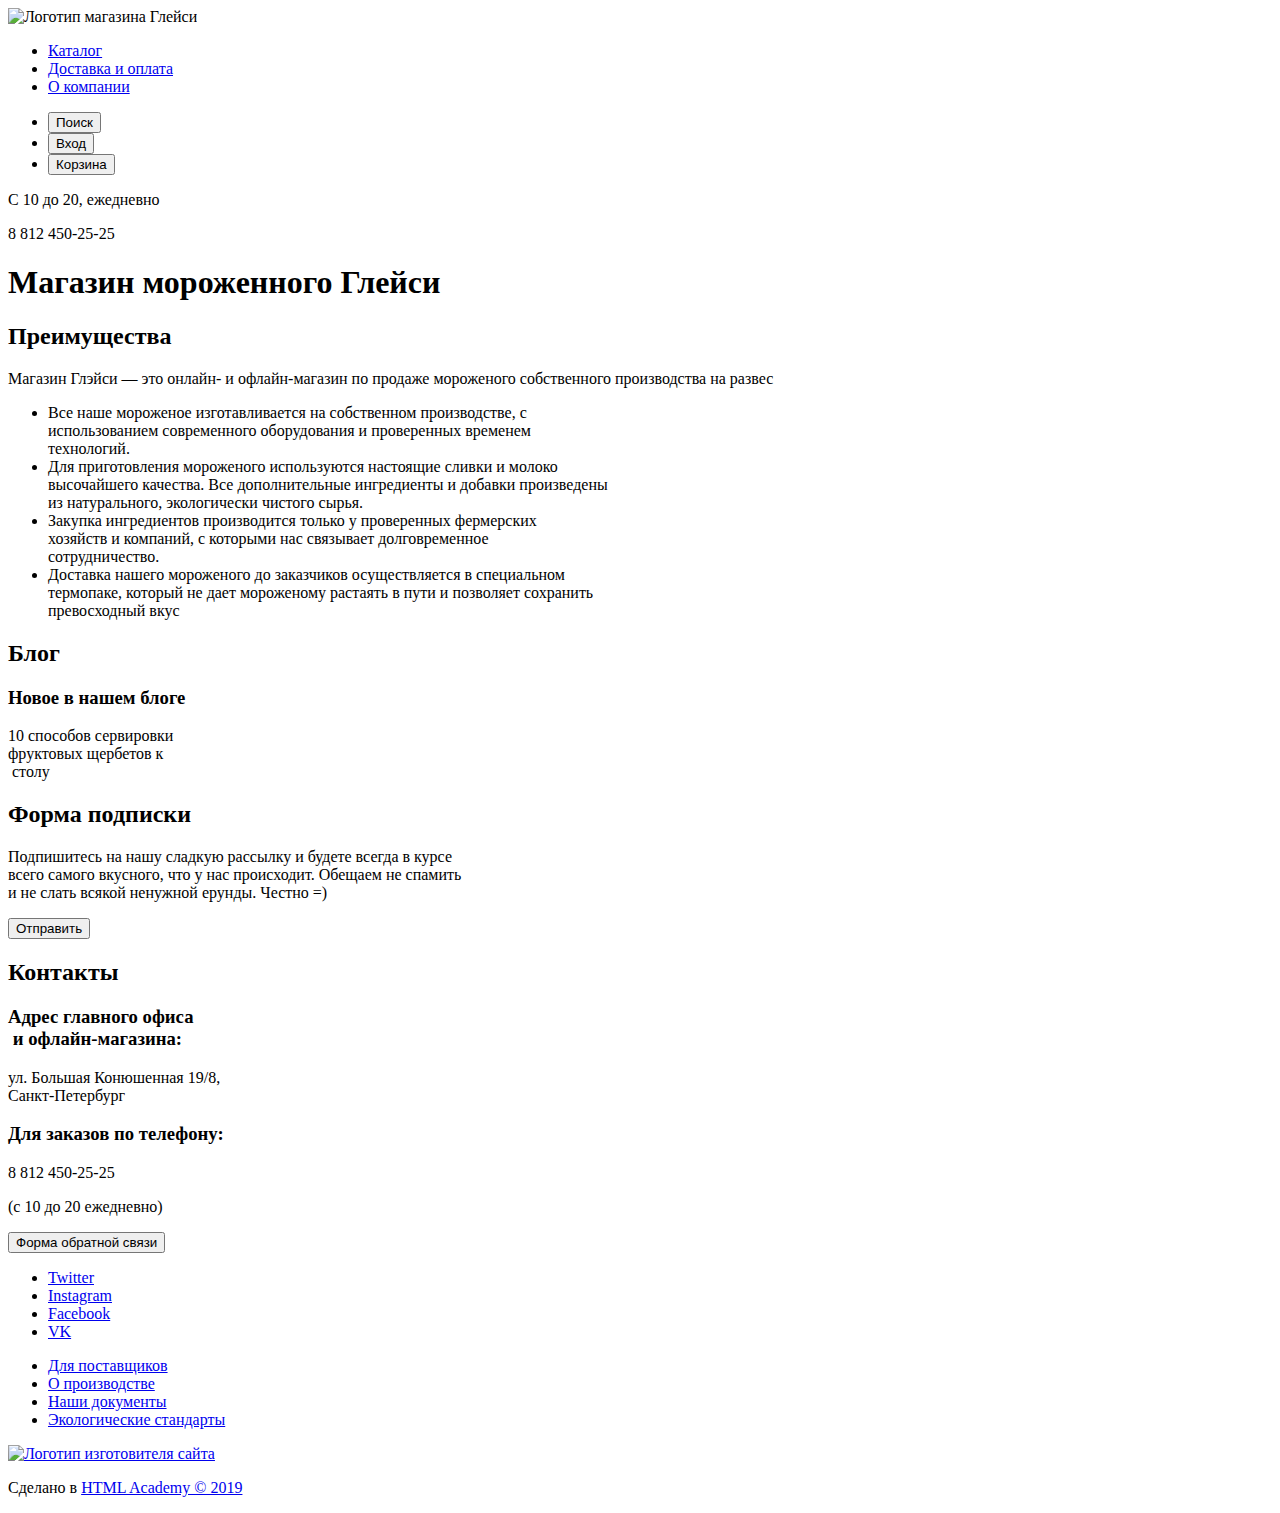
==== html/index.html @ edf898ee "index and catalog pages markup" ====
<!DOCTYPE html>
<html lang="ru">
  <head>
    <meta charset="utf-8">
    <title>HTML Academy: Глейси</title>
  </head>
  <body>
    <header>
      <img src="img/index-logo.svg" width="154" height="64" alt="Логотип магазина Глейси">
      <nav>
        <ul>
          <li><a href="catalog.html">Каталог</a></li>
          <li><a href="#">Доставка и оплата</a></li>
          <li><a href="#">О компании</a></li>
        </ul>
        <ul>
          <li><button type="button">Поиск</button></li>
          <li><button type="button">Вход</button></li>
          <li><button type="button">Корзина</button></li>
        </ul>
      </nav>
      <div>
        <p>С 10 до 20, ежедневно</p>
        <p>8 812 450-25-25</p>
      </div>
      
      <!-- Подменю
        <ul>
        <li><a href="#">Новинки</a></li>
        <li><a href="catalog.html">Сливочное</a></li>
        <li><a href="#">Щербеты</a></li>
        <li><a href="#">Фруктовый лед</a></li>
        <li><a href="#">Мелорин</a></li>
      </ul>
      -->
      <!-- Форма входа
        <button type="submit">Войти</button>
        <a href="#">Забыли пароль?</a>
        <a href="#">Новая регистрация</a>
      -->

    </header>
    <main>
      <h1>Магазин мороженного Глейси</h1>
      <section>
        <h2>Преимущества</h2>
        <p>Магазин Глэйси — это онлайн- и офлайн-магазин по продаже мороженого собственного производства на развес</p>
        <ul>
          <li>Все наше мороженое изготавливается на собственном производстве, с<br>использованием современного оборудования и проверенных временем<br>технологий.</li>
          <li>Для приготовления мороженого используются настоящие сливки и молоко<br>высочайшего качества. Все дополнительные ингредиенты и добавки произведены<br>из натурального, экологически чистого сырья.</li>
          <li>Закупка ингредиентов  производится только у проверенных фермерских<br>хозяйств и компаний, с которыми нас связывает долговременное<br>сотрудничество.</li>
          <li>Доставка нашего мороженого до заказчиков осуществляется в специальном<br>термопаке, который не дает мороженому растаять в пути и позволяет сохранить<br>превосходный вкус</li>
        </ul>
      </section>
      <article>
        <h2>Блог</h2>
        <h3>Новое в нашем блоге</h3>
        <p>10 способов сервировки <br>фруктовых щербетов к<br> столу</p>
      </article>
      <section>
        <h2>Форма подписки</h2>
        <p>Подпишитесь на нашу сладкую рассылку и будете всегда в курсе<br>всего самого вкусного, что у нас происходит. Обещаем не спамить<br>и не слать всякой ненужной ерунды. Честно =)</p>
        <button type="submit">Отправить</button>
        <!-- Здесь будет форма -->
      </section>
      <section>
        <h2>Контакты</h2>
        <h3>Адрес главного офиса<br> и офлайн-магазина:</h3>
        <p>ул. Большая Конюшенная 19/8,<br>Санкт-Петербург</p>
        <h3>Для заказов по телефону:</h3>
        <p>8 812 450-25-25</p>
        <p>(с 10 до 20 ежедневно)</p>
        <button type="button">Форма обратной связи</button>
      </section>
    </main>
    <footer>
      <ul>
        <li><a href="#">Twitter</a></li>
        <li><a href="#">Instagram</a></li>
        <li><a href="#">Facebook</a></li>
        <li><a href="#">VK</a></li>
      </ul>
      <ul>
        <li><a href="#">Для поставщиков</a></li>
        <li><a href="#">О производстве</a></li>
        <li><a href="#">Наши документы</a></li>
        <li><a href="#">Экологические стандарты</a></li>
      </ul>
      <div>
        <a href="https://htmlacademy.ru/intensive/htmlcss"><img src="img/acadmey-logo.svg" width="109" height="38" alt="Логотип изготовителя сайта"></a>
        <p>Сделано в <a href="https://htmlacademy.ru/intensive/htmlcss">HTML Academy © 2019</a></p>
      </div>
    </footer>
  </body>
</html>
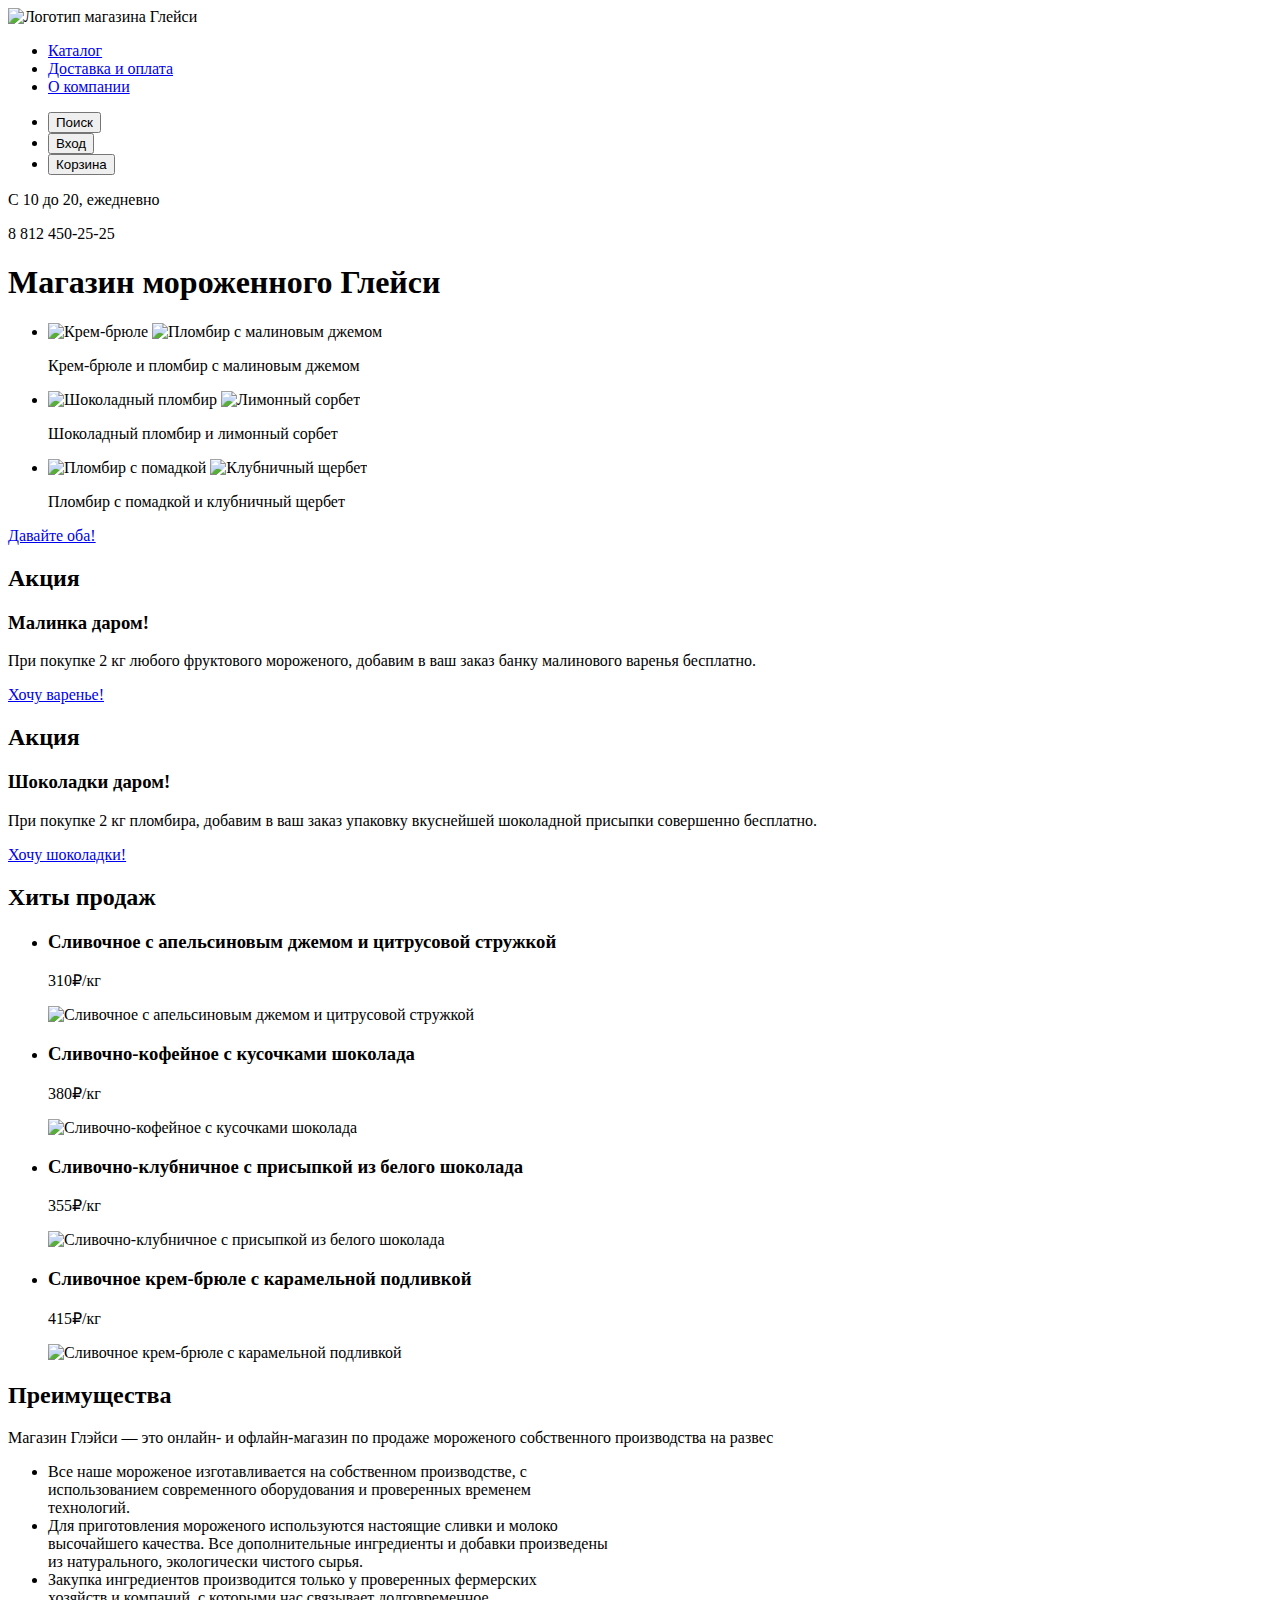
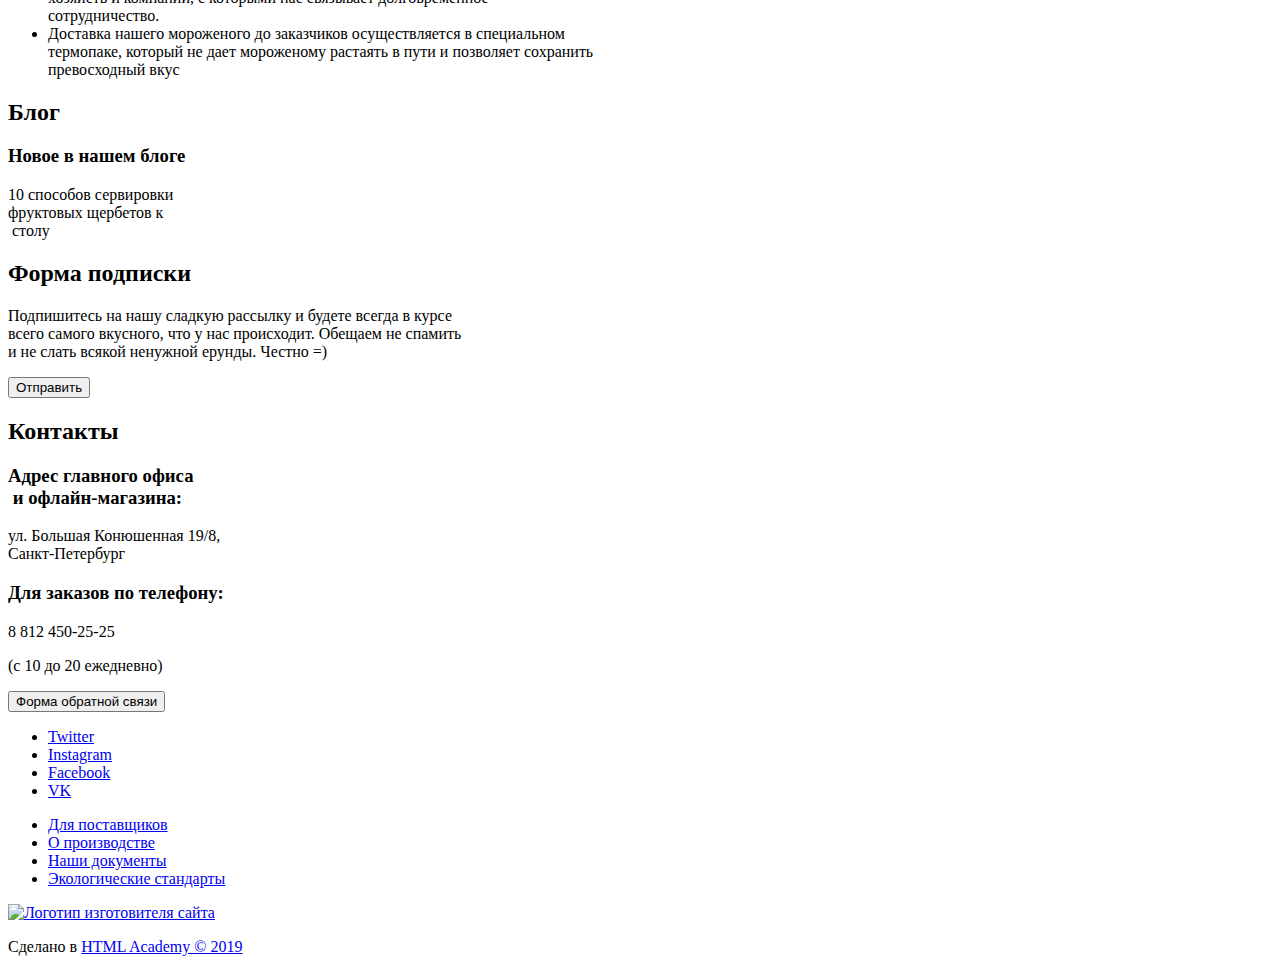
==== commit 39d4689f: "index and catalog pages markup" ====
--- a/html/index.html
+++ b/html/index.html
@@ -42,6 +42,68 @@
     </header>
     <main>
       <h1>Магазин мороженного Глейси</h1>
+      <div>
+        <ul>
+          <li>
+            <img src="img/ice-cream1.svg" width="372" height="584" alt="Крем-брюле">
+            <img src="img/ice-cream2.svg" width="372" height="584" alt="Пломбир с малиновым джемом">
+            <p>Крем-брюле и пломбир с малиновым джемом</p>
+          </li>
+          <li>
+            <img src="img/ice-cream3.svg" width="372" height="584" alt="Шоколадный пломбир">
+            <img src="img/ice-cream4.svg" width="372" height="584" alt="Лимонный сорбет">
+            <p>Шоколадный пломбир и лимонный сорбет</p>
+          </li>
+          <li>
+            <img src="img/ice-cream5.svg" width="372" height="584" alt="Пломбир с помадкой">
+            <img src="img/ice-cream6.svg" width="372" height="584" alt="Клубничный щербет">
+            <p>Пломбир с помадкой и клубничный щербет</p>
+          </li>
+        </ul>
+        <!-- Переключатель карусели
+          <span></span>
+          <span></span>
+          <span></span>
+        -->
+        <a href="#">Давайте оба!</a>
+      </div>
+      <article>
+        <h2>Акция</h2>
+        <h3>Малинка даром!</h3>
+        <p>При покупке 2 кг любого фруктового мороженого, добавим в ваш заказ банку малинового варенья бесплатно.</p>
+        <a href="#">Хочу варенье!</a>
+      </article>
+      <article>
+        <h2>Акция</h2>
+        <h3>Шоколадки даром!</h3>
+        <p>При покупке 2 кг пломбира, добавим в ваш заказ упаковку вкуснейшей шоколадной присыпки совершенно бесплатно.</p>
+        <a href="#">Хочу шоколадки!</a>
+      </article>
+      <section>
+        <h2>Хиты продаж</h2>
+        <ul>
+          <li>
+            <h3>Сливочное с апельсиновым джемом и цитрусовой стружкой</h3>
+            <p>310₽<span>/кг</span></p>
+            <img src="https://via.placeholder.com/267x267" width="267" height="267" alt="Сливочное с апельсиновым джемом и цитрусовой стружкой">
+          </li>
+          <li>
+            <h3>Сливочно-кофейное с кусочками шоколада</h3>
+            <p>380₽<span>/кг</span></p>
+            <img src="https://via.placeholder.com/267x267" width="267" height="267" alt="Сливочно-кофейное с кусочками шоколада">
+          </li>
+          <li>
+            <h3>Сливочно-клубничное с присыпкой из белого шоколада</h3>
+            <p>355₽<span>/кг</span></p>
+            <img src="https://via.placeholder.com/267x267" width="267" height="267" alt="Сливочно-клубничное с присыпкой из белого шоколада">
+          </li>
+          <li>
+            <h3>Сливочное крем-брюле с карамельной подливкой</h3>
+            <p>415₽<span>/кг</span></p>
+            <img src="https://via.placeholder.com/267x267" width="267" height="267" alt="Сливочное крем-брюле с карамельной подливкой">
+        </li>
+        </ul>
+      </section>
       <section>
         <h2>Преимущества</h2>
         <p>Магазин Глэйси — это онлайн- и офлайн-магазин по продаже мороженого собственного производства на развес</p>
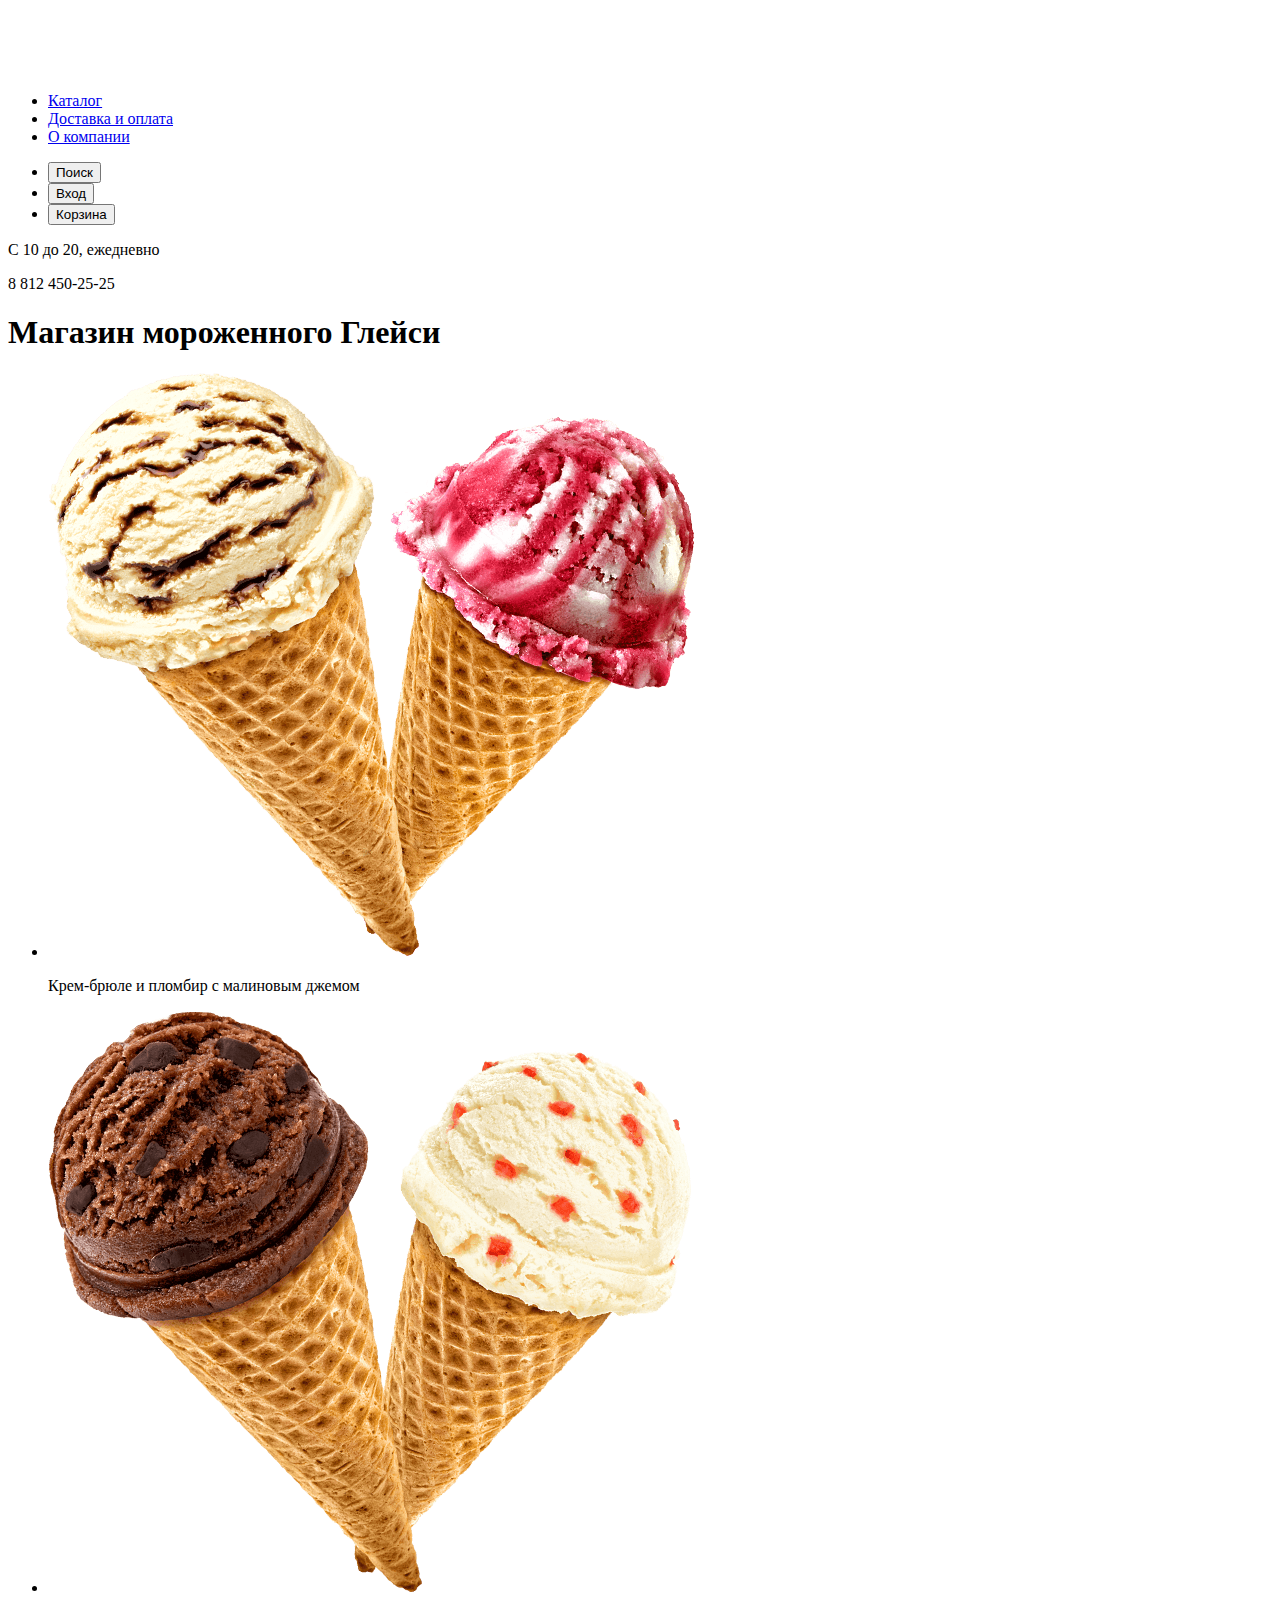
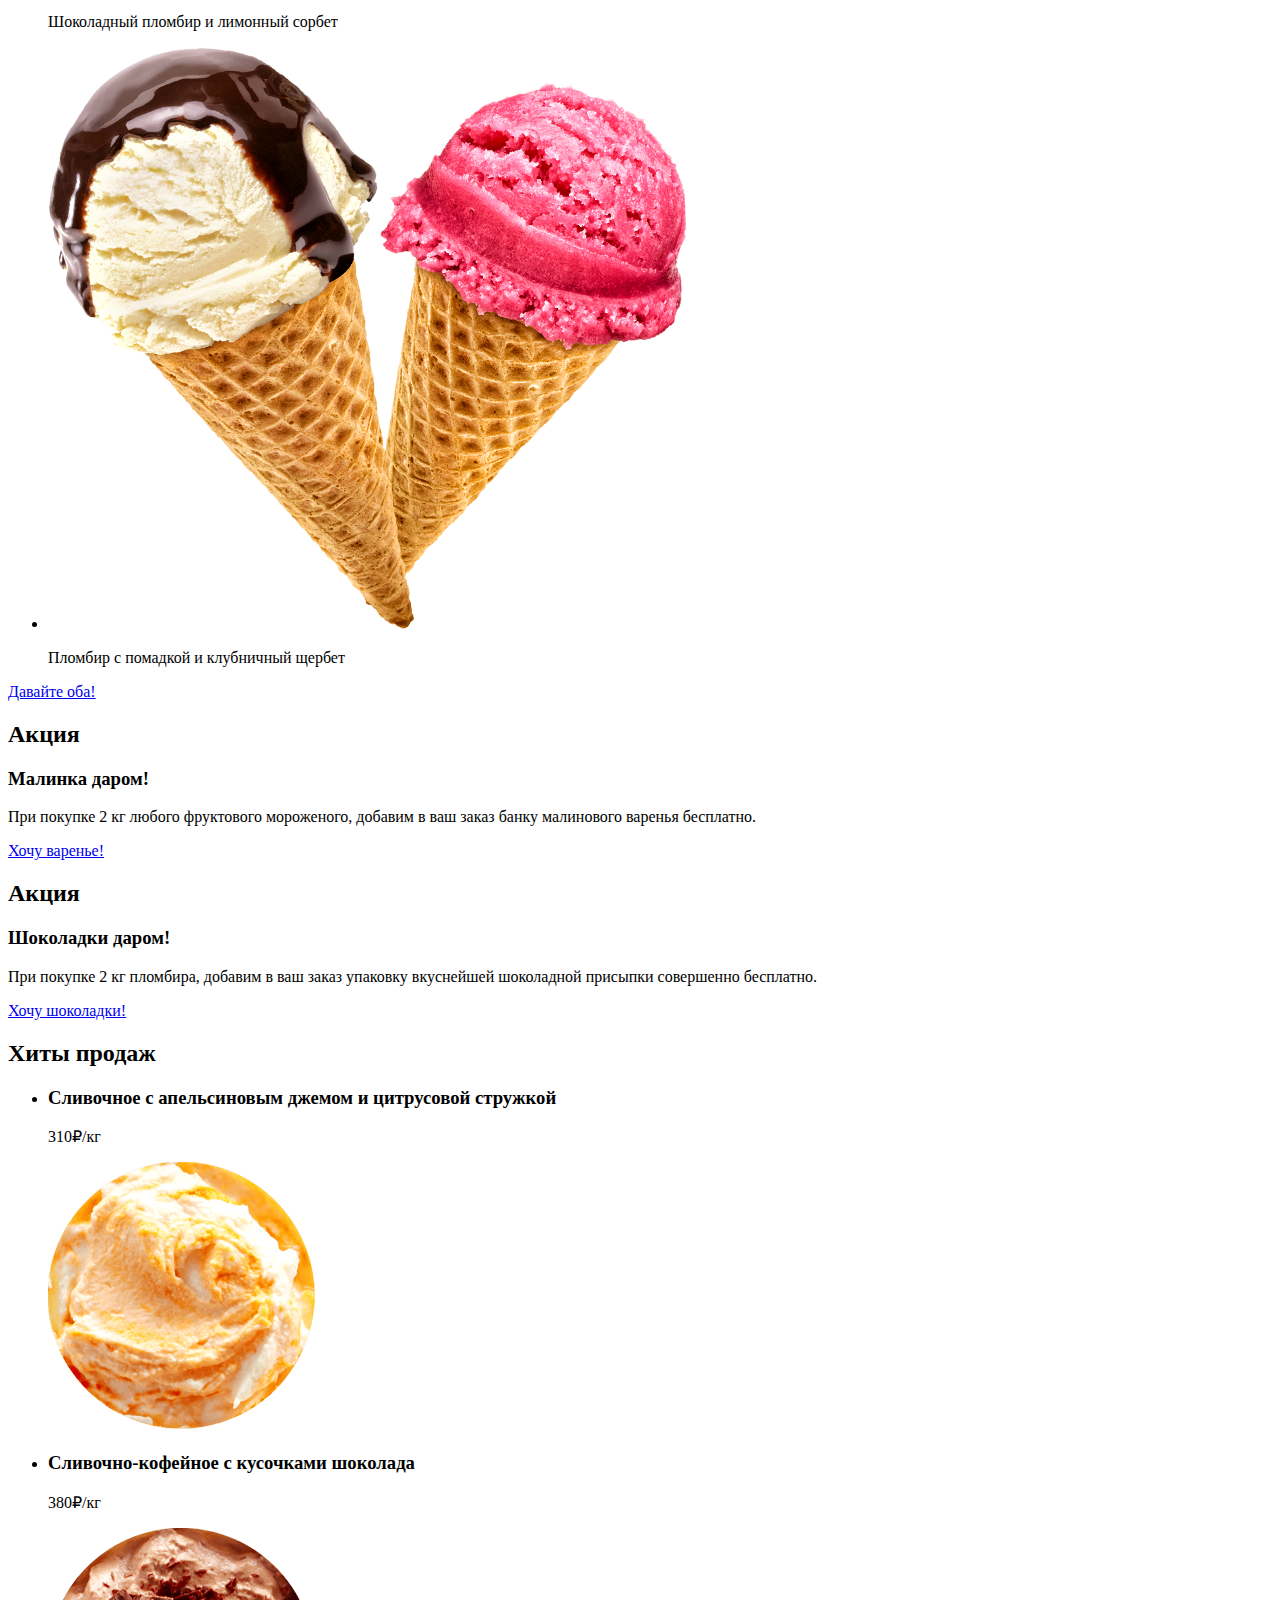
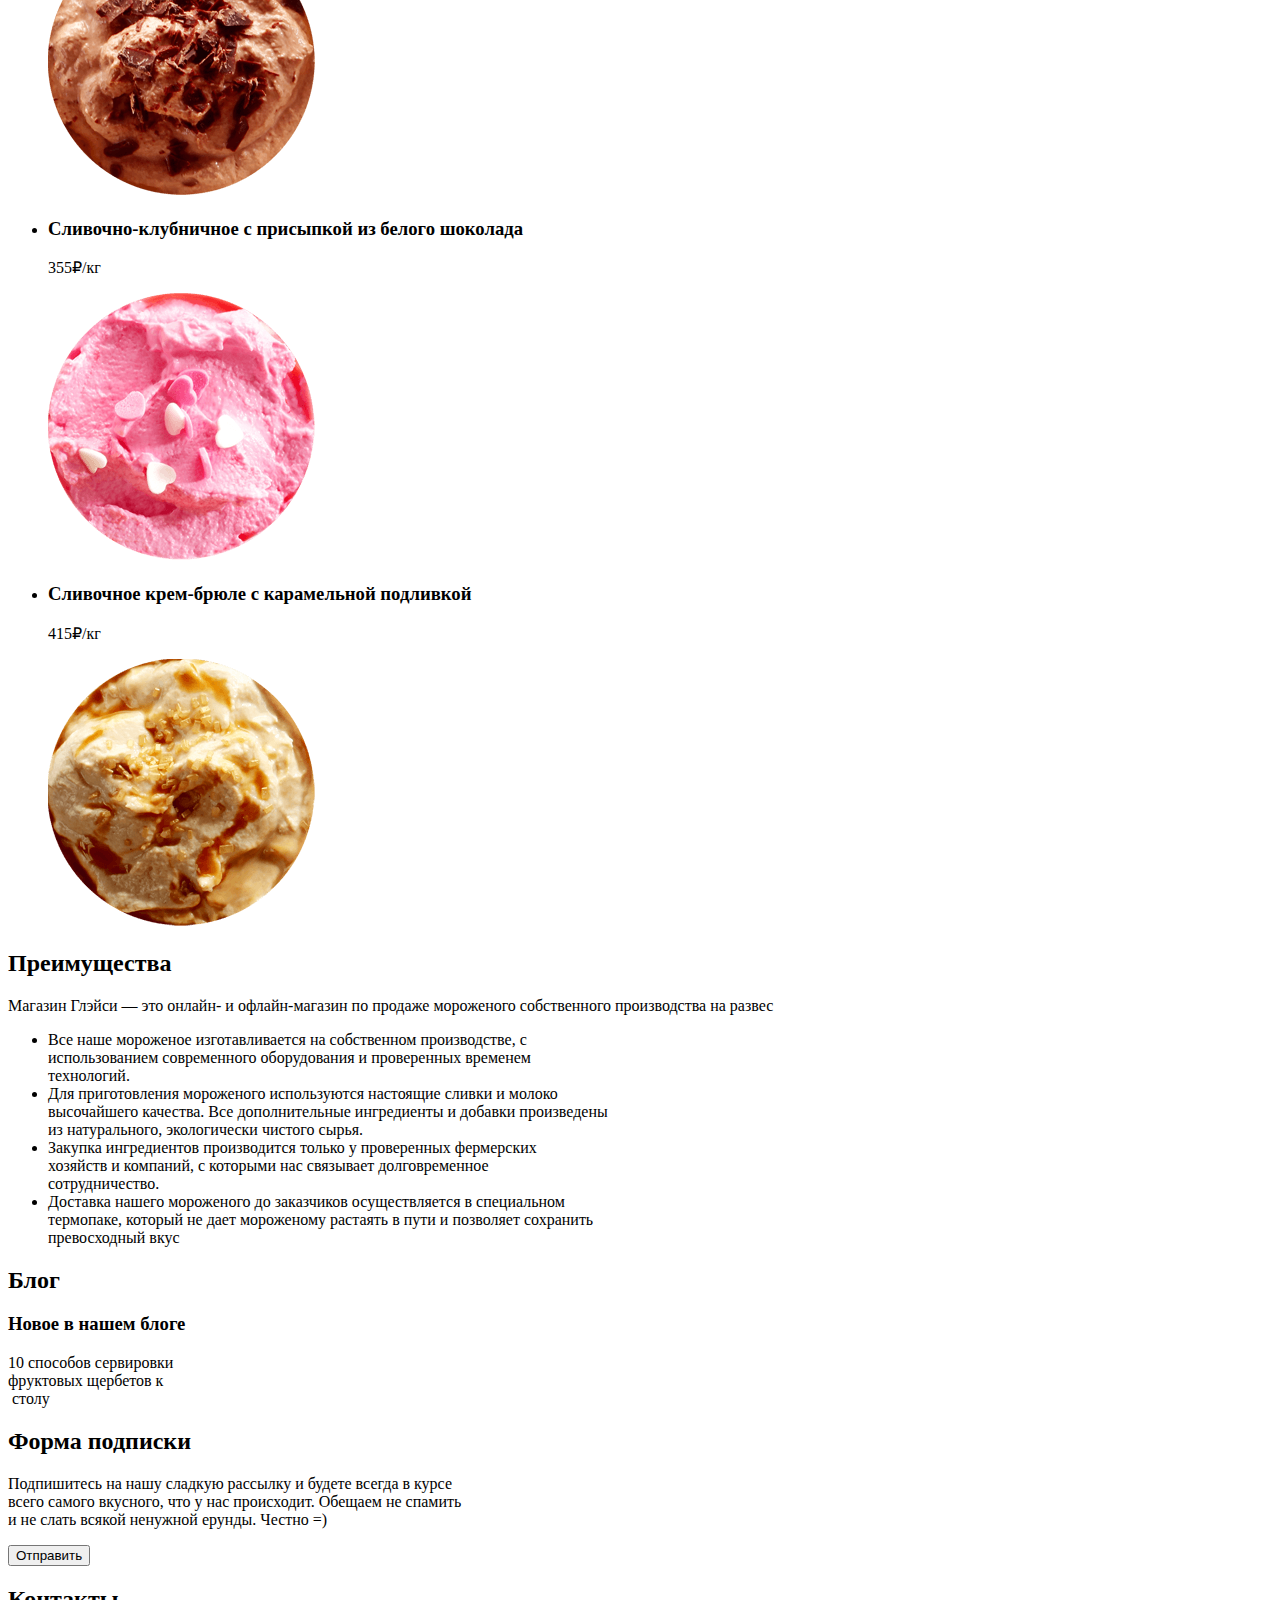
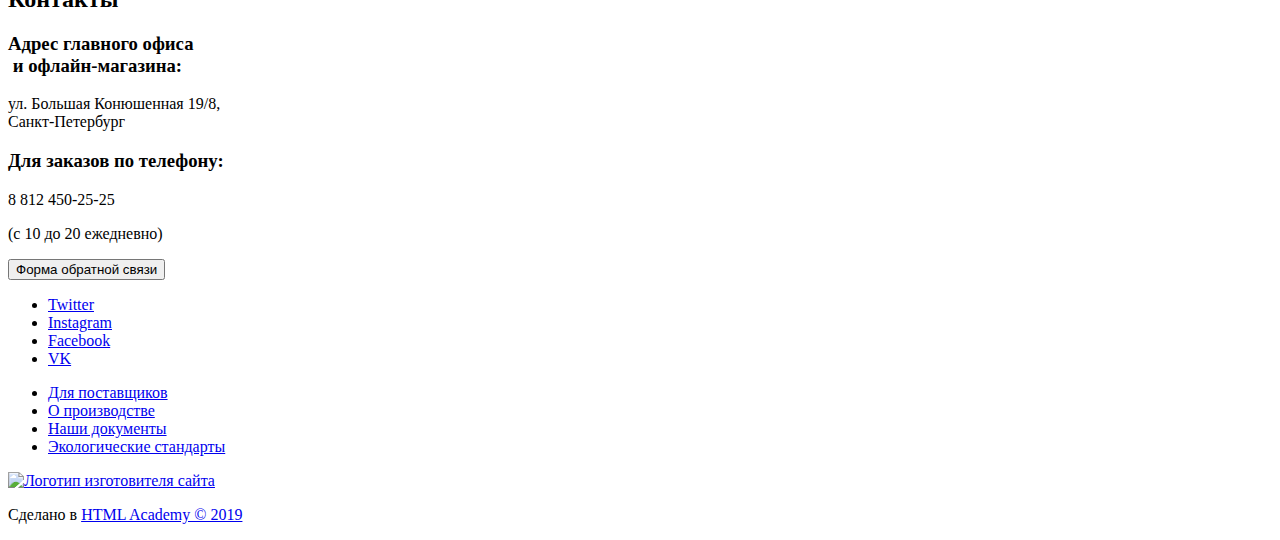
==== commit 19c66a00: "Added images" ====
--- a/html/index.html
+++ b/html/index.html
@@ -3,10 +3,11 @@
   <head>
     <meta charset="utf-8">
     <title>HTML Academy: Глейси</title>
+    <!-- <link href="../css/index.css" rel="stylesheet"> -->
   </head>
   <body>
     <header>
-      <img src="img/index-logo.svg" width="154" height="64" alt="Логотип магазина Глейси">
+      <img src="../img/logo.svg" width="154" height="64" alt="Логотип магазина Глейси">
       <nav>
         <ul>
           <li><a href="catalog.html">Каталог</a></li>
@@ -45,18 +46,15 @@
       <div>
         <ul>
           <li>
-            <img src="img/ice-cream1.svg" width="372" height="584" alt="Крем-брюле">
-            <img src="img/ice-cream2.svg" width="372" height="584" alt="Пломбир с малиновым джемом">
+            <img src="../img/slider1.png" width="647" height="584" alt="Крем-брюле и пломбир с малиновым джемом">
             <p>Крем-брюле и пломбир с малиновым джемом</p>
           </li>
           <li>
-            <img src="img/ice-cream3.svg" width="372" height="584" alt="Шоколадный пломбир">
-            <img src="img/ice-cream4.svg" width="372" height="584" alt="Лимонный сорбет">
+            <img src="../img/slider2.png" width="644" height="582" alt="Шоколадный пломбир и лимонный сорбет">
             <p>Шоколадный пломбир и лимонный сорбет</p>
           </li>
           <li>
-            <img src="img/ice-cream5.svg" width="372" height="584" alt="Пломбир с помадкой">
-            <img src="img/ice-cream6.svg" width="372" height="584" alt="Клубничный щербет">
+            <img src="../img/slider3.png" width="639" height="582" alt="Пломбир с помадкой и клубничный щербет">
             <p>Пломбир с помадкой и клубничный щербет</p>
           </li>
         </ul>
@@ -85,22 +83,22 @@
           <li>
             <h3>Сливочное с апельсиновым джемом и цитрусовой стружкой</h3>
             <p>310₽<span>/кг</span></p>
-            <img src="https://via.placeholder.com/267x267" width="267" height="267" alt="Сливочное с апельсиновым джемом и цитрусовой стружкой">
+            <img src="../img/1.png" width="267" height="267" alt="Сливочное с апельсиновым джемом и цитрусовой стружкой">
           </li>
           <li>
             <h3>Сливочно-кофейное с кусочками шоколада</h3>
             <p>380₽<span>/кг</span></p>
-            <img src="https://via.placeholder.com/267x267" width="267" height="267" alt="Сливочно-кофейное с кусочками шоколада">
+            <img src="../img/2.png" width="267" height="267" alt="Сливочно-кофейное с кусочками шоколада">
           </li>
           <li>
             <h3>Сливочно-клубничное с присыпкой из белого шоколада</h3>
             <p>355₽<span>/кг</span></p>
-            <img src="https://via.placeholder.com/267x267" width="267" height="267" alt="Сливочно-клубничное с присыпкой из белого шоколада">
+            <img src="../img/3.png" width="267" height="267" alt="Сливочно-клубничное с присыпкой из белого шоколада">
           </li>
           <li>
             <h3>Сливочное крем-брюле с карамельной подливкой</h3>
             <p>415₽<span>/кг</span></p>
-            <img src="https://via.placeholder.com/267x267" width="267" height="267" alt="Сливочное крем-брюле с карамельной подливкой">
+            <img src="../img/4.png" width="267" height="267" alt="Сливочное крем-брюле с карамельной подливкой">
         </li>
         </ul>
       </section>
--- a/css/index.css
+++ b/css/index.css
@@ -0,0 +1,3 @@
+body {
+  background-color: #849D8F;  
+}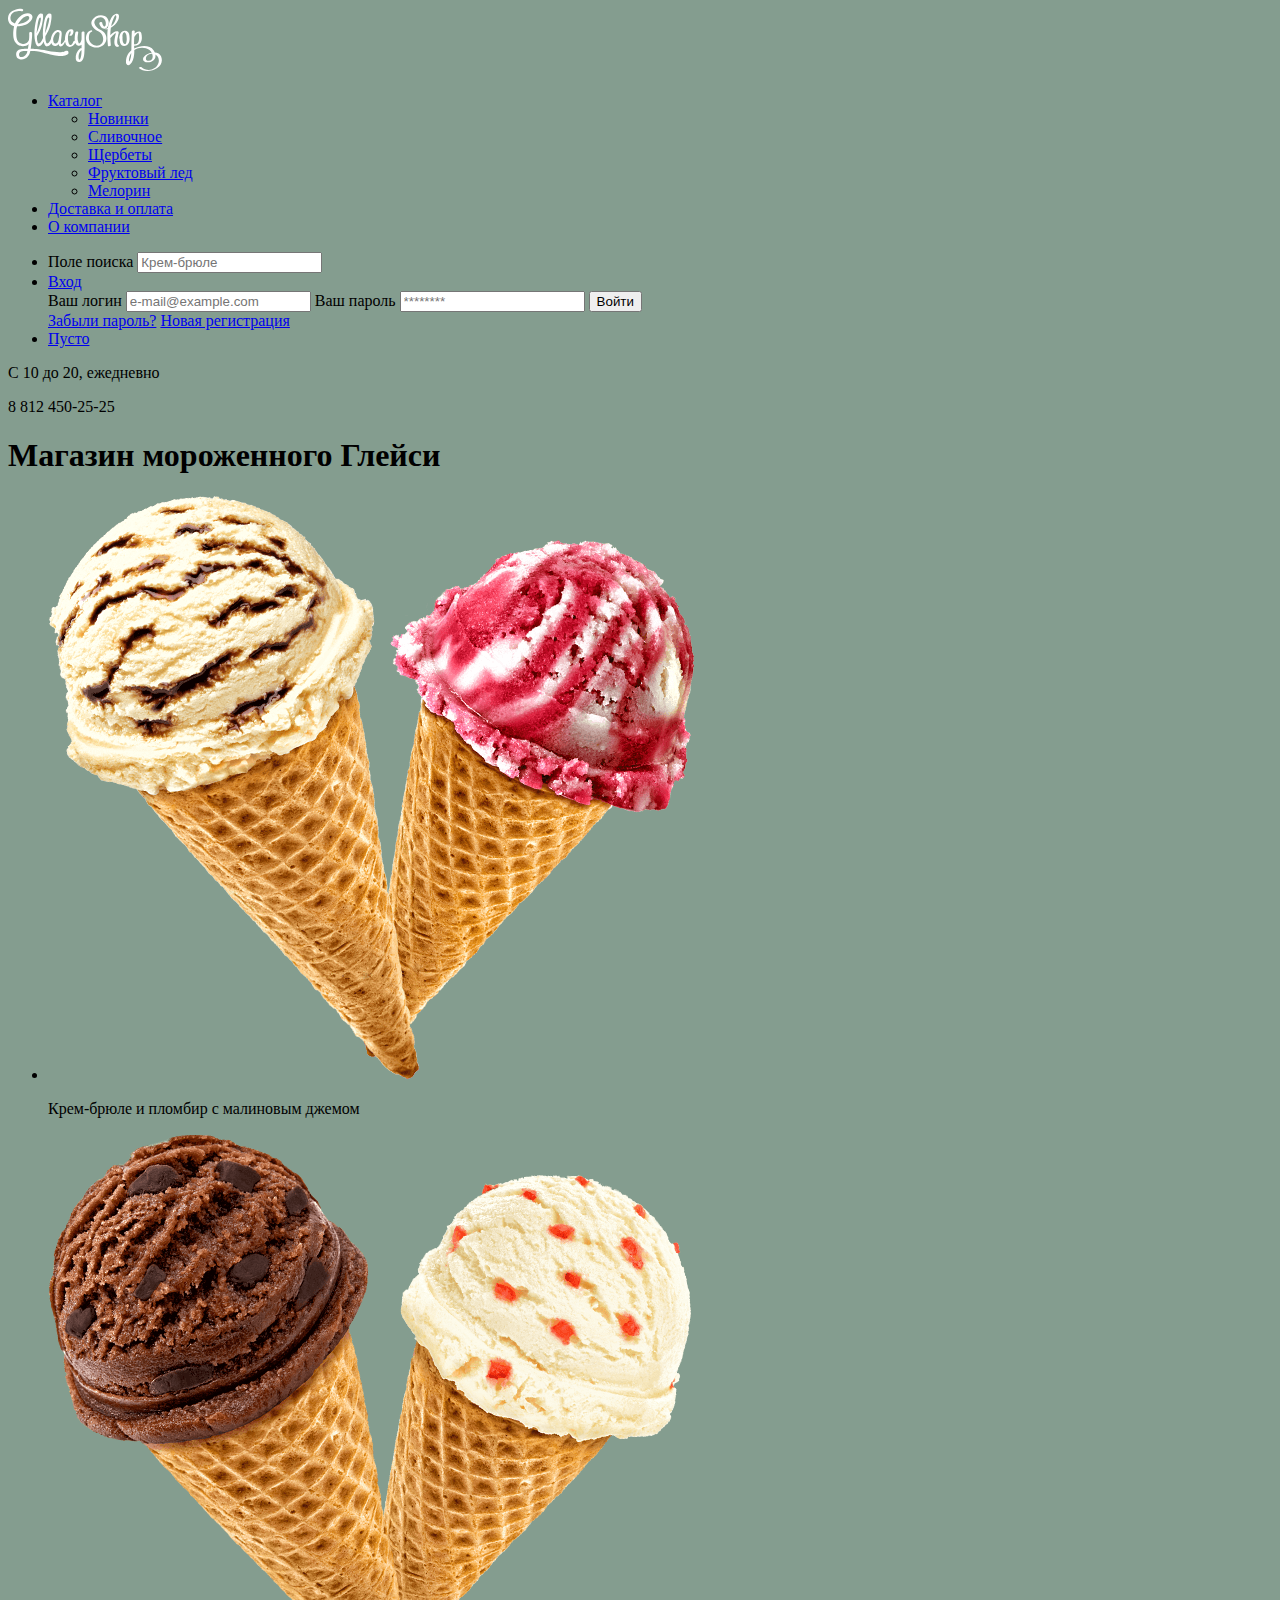
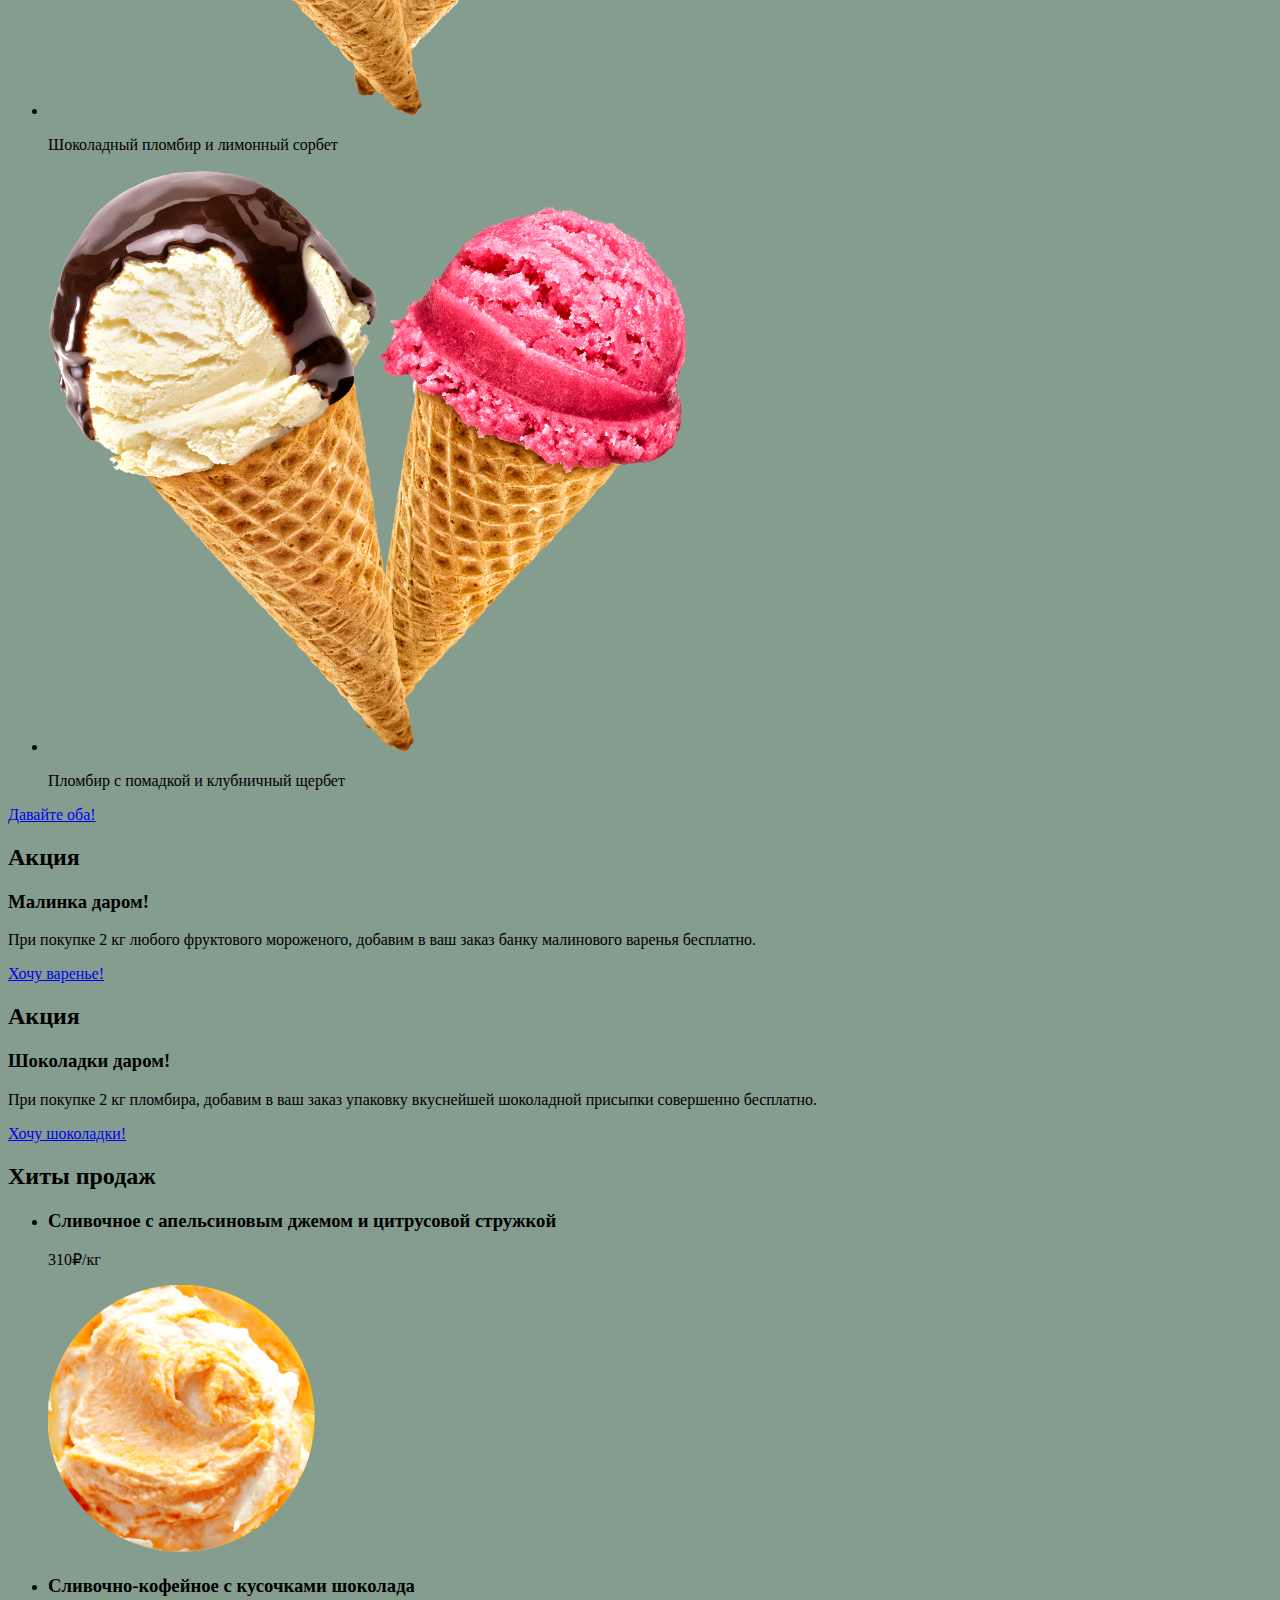
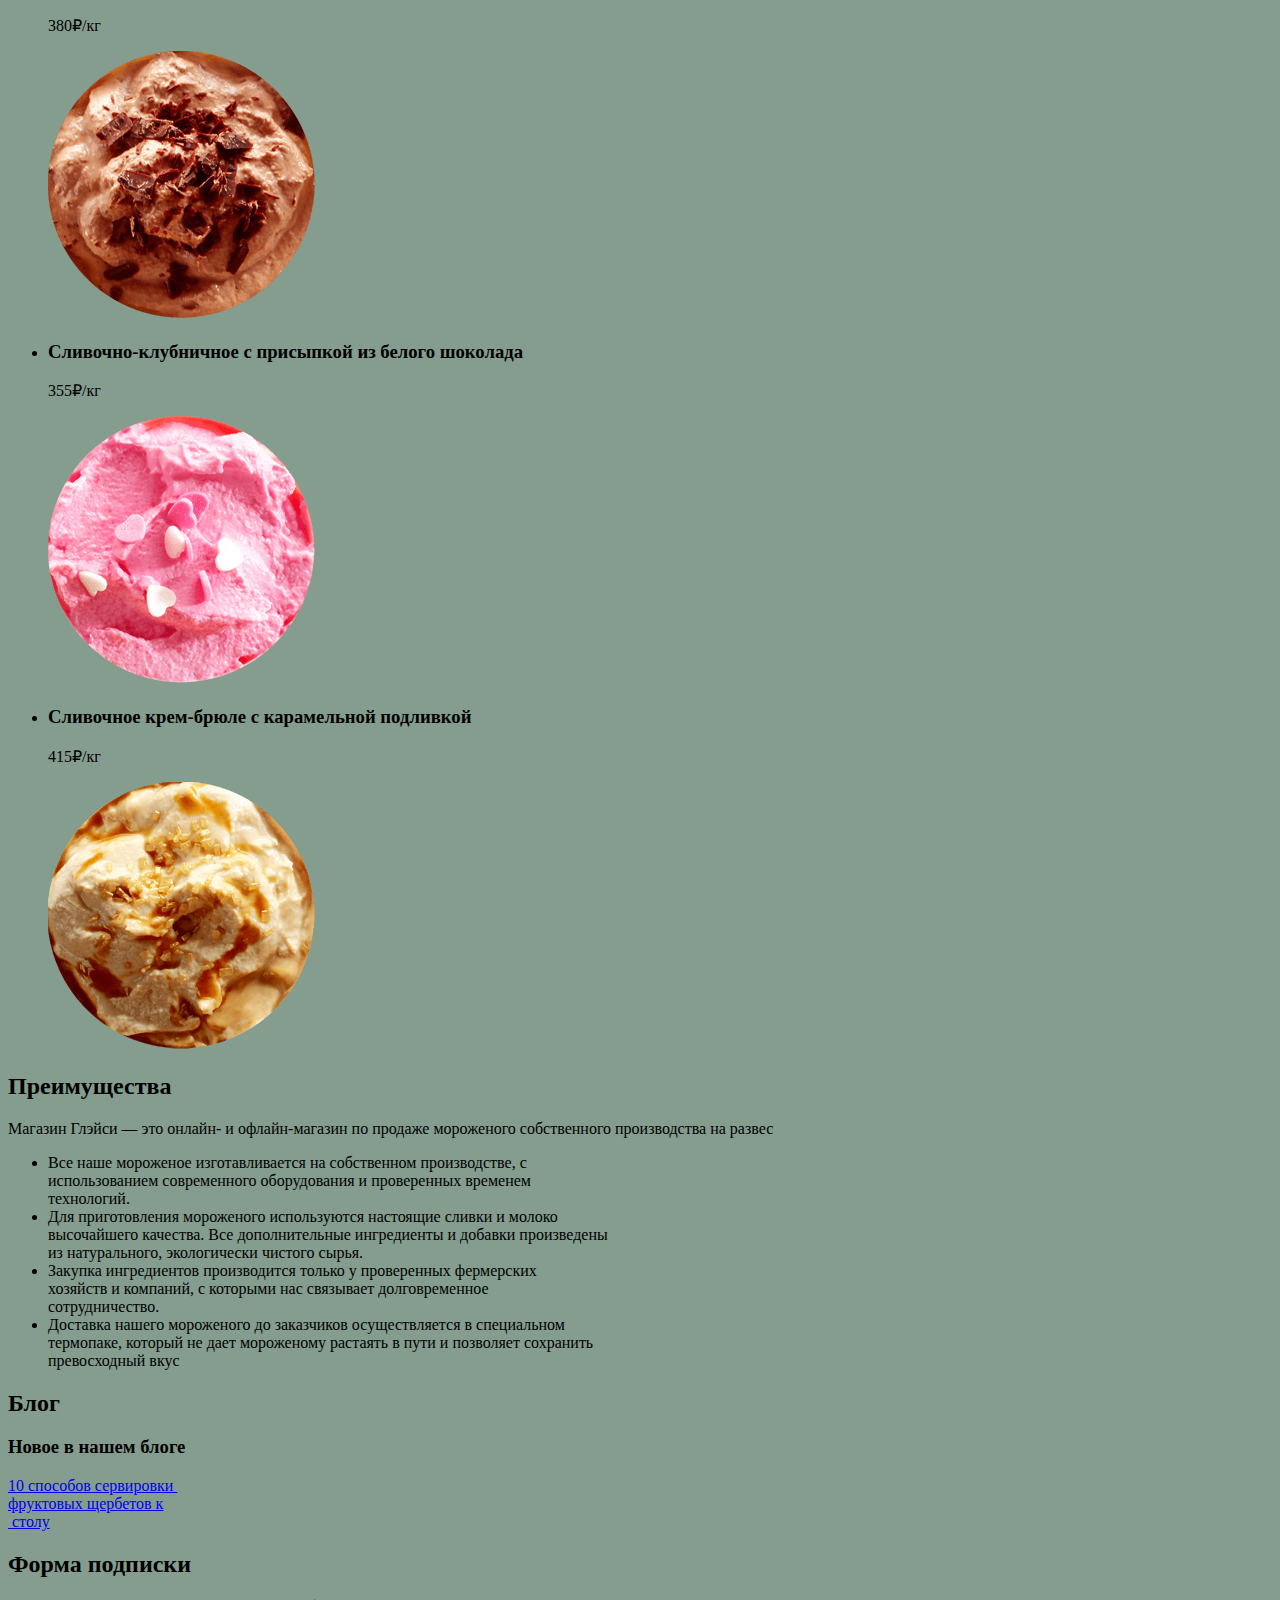
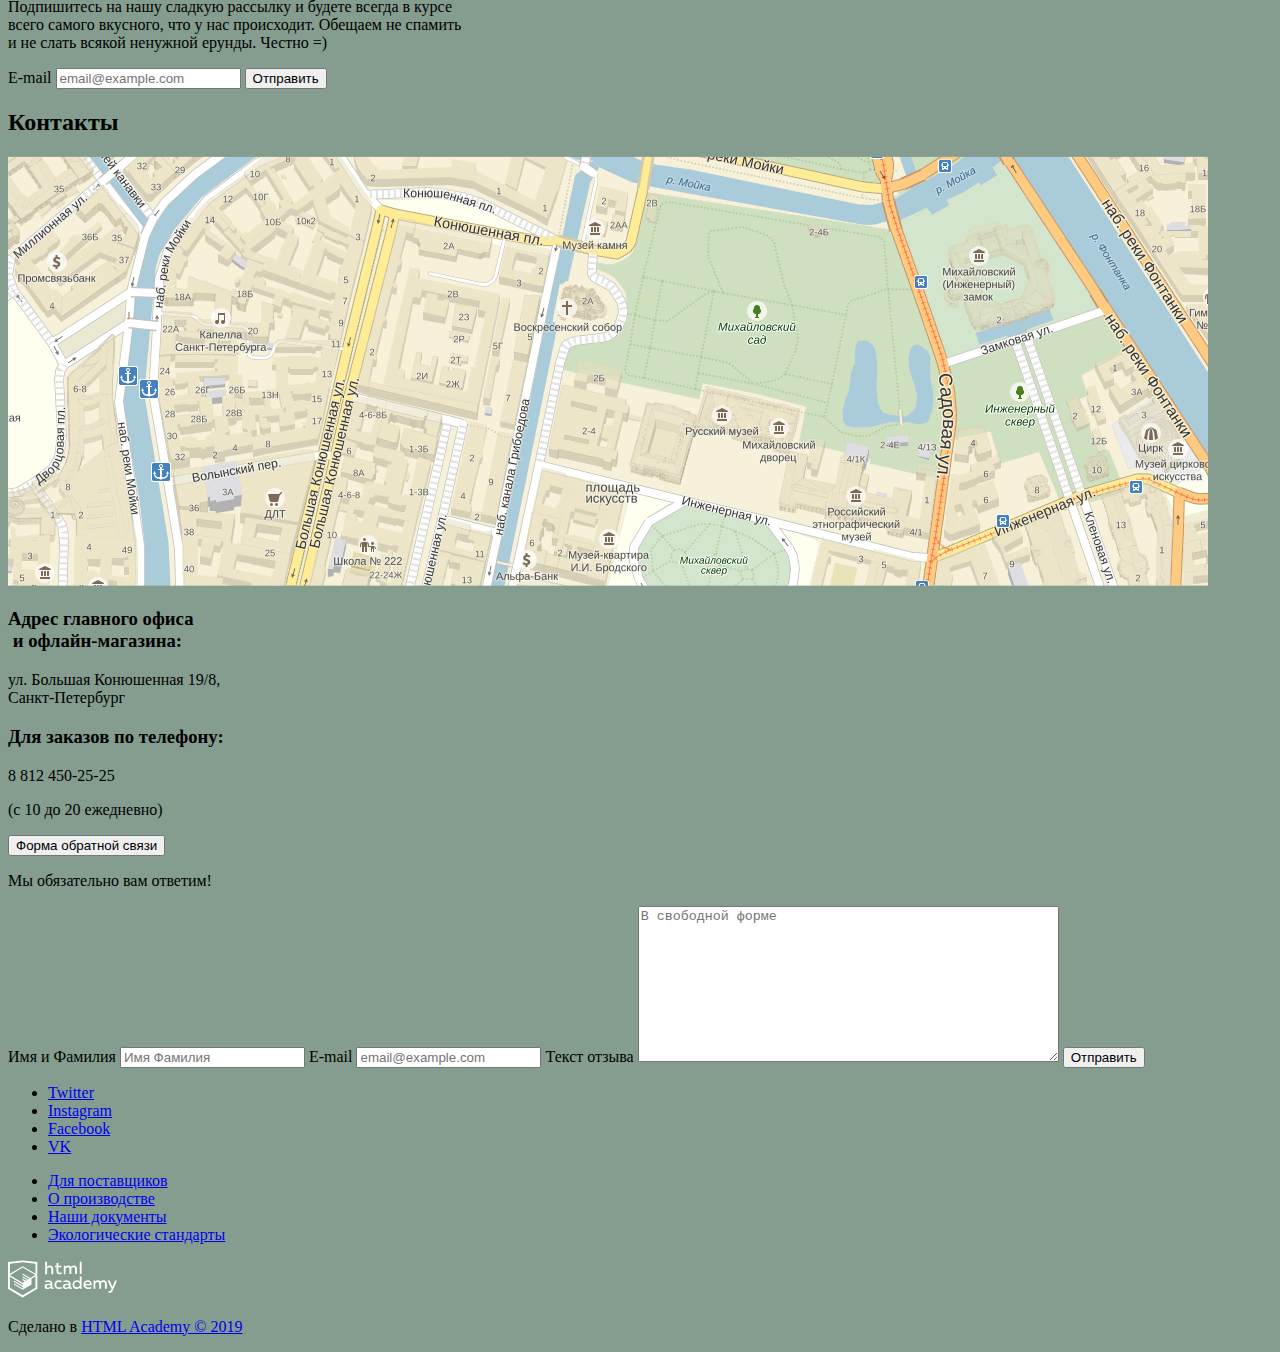
==== commit 50123875: "Changend catalog.html and index.html markup" ====
--- a/html/index.html
+++ b/html/index.html
@@ -3,58 +3,70 @@
   <head>
     <meta charset="utf-8">
     <title>HTML Academy: Глейси</title>
-    <!-- <link href="../css/index.css" rel="stylesheet"> -->
+    <link href="../css/index.css" rel="stylesheet">
   </head>
   <body>
     <header>
       <img src="../img/logo.svg" width="154" height="64" alt="Логотип магазина Глейси">
       <nav>
         <ul>
-          <li><a href="catalog.html">Каталог</a></li>
+          <li>
+            <a href="catalog.html">Каталог</a>
+            <ul>
+              <li><a href="#">Новинки</a></li>
+              <li><a href="catalog.html">Сливочное</a></li>
+              <li><a href="#">Щербеты</a></li>
+              <li><a href="#">Фруктовый лед</a></li>
+              <li><a href="#">Мелорин</a></li>
+            </ul>
+          </li>
           <li><a href="#">Доставка и оплата</a></li>
           <li><a href="#">О компании</a></li>
         </ul>
         <ul>
-          <li><button type="button">Поиск</button></li>
-          <li><button type="button">Вход</button></li>
-          <li><button type="button">Корзина</button></li>
+          <li>
+            <form action="#" method="POST">
+              <label for="search" class="visually-hidden">Поле поиска</label>
+              <input type="search" name="search" id="search" placeholder="Крем-брюле">
+            </form>
+          </li>
+          <li>
+            <a href="#">Вход</a>
+            <div>
+              <form action="#" method="POST">
+                <label for="login" class="visually-hidden">Ваш логин</label>
+                <input type="email" name="login" id="login" placeholder="e-mail@example.com">
+                <label for="password" class="visually-hidden">Ваш пароль</label>
+                <input type="password" name="password" id="password" placeholder="********">
+                <button type="submit">Войти</button>
+              </form>
+              <a href="#">Забыли пароль?</a>
+              <a href="#">Новая регистрация</a>
+            </div>
+          </li>
+          <li><a href="#" aria-label="Корзина">Пусто</a></li>
         </ul>
       </nav>
       <div>
         <p>С 10 до 20, ежедневно</p>
         <p>8 812 450-25-25</p>
       </div>
-      
-      <!-- Подменю
-        <ul>
-        <li><a href="#">Новинки</a></li>
-        <li><a href="catalog.html">Сливочное</a></li>
-        <li><a href="#">Щербеты</a></li>
-        <li><a href="#">Фруктовый лед</a></li>
-        <li><a href="#">Мелорин</a></li>
-      </ul>
-      -->
-      <!-- Форма входа
-        <button type="submit">Войти</button>
-        <a href="#">Забыли пароль?</a>
-        <a href="#">Новая регистрация</a>
-      -->
+    </header>
 
-    </header>
     <main>
-      <h1>Магазин мороженного Глейси</h1>
+      <h1 class="visually-hidden">Магазин мороженного Глейси</h1>
       <div>
         <ul>
           <li>
-            <img src="../img/slider1.png" width="647" height="584" alt="Крем-брюле и пломбир с малиновым джемом">
+            <img src="../img/slider1.png" width="647" height="584">
             <p>Крем-брюле и пломбир с малиновым джемом</p>
           </li>
           <li>
-            <img src="../img/slider2.png" width="644" height="582" alt="Шоколадный пломбир и лимонный сорбет">
+            <img src="../img/slider2.png" width="644" height="582">
             <p>Шоколадный пломбир и лимонный сорбет</p>
           </li>
           <li>
-            <img src="../img/slider3.png" width="639" height="582" alt="Пломбир с помадкой и клубничный щербет">
+            <img src="../img/slider3.png" width="639" height="582">
             <p>Пломбир с помадкой и клубничный щербет</p>
           </li>
         </ul>
@@ -66,44 +78,50 @@
         <a href="#">Давайте оба!</a>
       </div>
       <article>
-        <h2>Акция</h2>
+        <h2 class="visually-hidden">Акция</h2>
         <h3>Малинка даром!</h3>
         <p>При покупке 2 кг любого фруктового мороженого, добавим в ваш заказ банку малинового варенья бесплатно.</p>
         <a href="#">Хочу варенье!</a>
       </article>
       <article>
-        <h2>Акция</h2>
+        <h2 class="visually-hidden">Акция</h2>
         <h3>Шоколадки даром!</h3>
         <p>При покупке 2 кг пломбира, добавим в ваш заказ упаковку вкуснейшей шоколадной присыпки совершенно бесплатно.</p>
         <a href="#">Хочу шоколадки!</a>
       </article>
       <section>
-        <h2>Хиты продаж</h2>
+        <h2 class="visually-hidden">Хиты продаж</h2>
         <ul>
           <li>
             <h3>Сливочное с апельсиновым джемом и цитрусовой стружкой</h3>
             <p>310₽<span>/кг</span></p>
-            <img src="../img/1.png" width="267" height="267" alt="Сливочное с апельсиновым джемом и цитрусовой стружкой">
+            <img src="../img/1.png" width="267" height="267">
           </li>
           <li>
             <h3>Сливочно-кофейное с кусочками шоколада</h3>
             <p>380₽<span>/кг</span></p>
-            <img src="../img/2.png" width="267" height="267" alt="Сливочно-кофейное с кусочками шоколада">
+            <img src="../img/2.png" width="267" height="267">
           </li>
           <li>
             <h3>Сливочно-клубничное с присыпкой из белого шоколада</h3>
             <p>355₽<span>/кг</span></p>
-            <img src="../img/3.png" width="267" height="267" alt="Сливочно-клубничное с присыпкой из белого шоколада">
+            <img src="../img/3.png" width="267" height="267">
           </li>
           <li>
             <h3>Сливочное крем-брюле с карамельной подливкой</h3>
             <p>415₽<span>/кг</span></p>
-            <img src="../img/4.png" width="267" height="267" alt="Сливочное крем-брюле с карамельной подливкой">
+            <img src="../img/4.png" width="267" height="267">
         </li>
         </ul>
+        <!--<li> Наведение на карточку товара
+                <p>355<span>символ рубля</span><span>/кг</span></p>
+                <h3>Сливочно-клубничное с присыпкой из белого шоколада</h3>
+                <img src="../img/3.png" width="267" height="267" alt="Сливочно-клубничное с присыпкой из белого шоколада">
+                <button type="button">Быстрый просмотр</button>
+            </li> -->
       </section>
       <section>
-        <h2>Преимущества</h2>
+        <h2 class="visually-hidden">Преимущества</h2>
         <p>Магазин Глэйси — это онлайн- и офлайн-магазин по продаже мороженого собственного производства на развес</p>
         <ul>
           <li>Все наше мороженое изготавливается на собственном производстве, с<br>использованием современного оборудования и проверенных временем<br>технологий.</li>
@@ -113,20 +131,24 @@
         </ul>
       </section>
       <article>
-        <h2>Блог</h2>
+        <h2 class="visually-hidden">Блог</h2>
         <h3>Новое в нашем блоге</h3>
-        <p>10 способов сервировки +        <a href="#">10 способов сервировки  <br>фруктовых щербетов к<br> -столу</p>
+столу</a>
       </article>
       <section>
-        <h2>Форма подписки</h2>
+        <h2 class="visually-hidden">Форма подписки</h2>
         <p>Подпишитесь на нашу сладкую рассылку и будете всегда в курсе<br>всего самого вкусного, что у нас происходит. Обещаем не спамить<br>и не слать всякой ненужной ерунды. Честно =)</p>
-        <button type="submit">Отправить</button>
-        <!-- Здесь будет форма -->
+        <form action="#" method="POST">
+          <label for="subscribe" class="visually-hidden">E-mail</label>
+          <input type="email" id="subscribe" name="subscribe" placeholder="email@example.com">
+          <button type="submit">Отправить</button> 
+        </form>
       </section>
       <section>
-        <h2>Контакты</h2>
+        <h2 class="visually-hidden">Контакты</h2>
+        <img src="/img/map.png" width="1200" height="430" alt="Карта с указанием местоположения офиса">
         <h3>Адрес главного офиса<br>  и офлайн-магазина:</h3>
         <p>ул. Большая Конюшенная 19/8,<br>Санкт-Петербург</p>
@@ -134,14 +156,24 @@
         <p>8 812 450-25-25</p>
         <p>(с 10 до 20 ежедневно)</p>
         <button type="button">Форма обратной связи</button>
+        <form action="#" method="POST">
+          <p>Мы обязательно вам ответим!</p>
+          <label for="name-lastname" class="visually-hidden">Имя и Фамилия</label>
+          <input type="text" name="name-lastname" id="name-lastname" placeholder="Имя Фамилия">
+          <label for="email" class="visually-hidden">E-mail</label>
+          <input type="email" id="email" name="email" placeholder="email@example.com">
+          <label for="review" class="visually-hidden">Текст отзыва</label>
+          <textarea id="review" name="review" rows="10" cols="50" placeholder="В свободной форме"></textarea>
+          <button type="submit">Отправить</button>
+        </form>
       </section>
     </main>
     <footer>
       <ul>
-        <li><a href="#">Twitter</a></li>
-        <li><a href="#">Instagram</a></li>
-        <li><a href="#">Facebook</a></li>
-        <li><a href="#">VK</a></li>
+        <li><a href="#" aria-label="Twitter">Twitter</a></li>
+        <li><a href="#" aria-label="Instagram">Instagram</a></li>
+        <li><a href="#" aria-label="Facebook">Facebook</a></li>
+        <li><a href="#" aria-label="VK">VK</a></li>
       </ul>
       <ul>
         <li><a href="#">Для поставщиков</a></li>
@@ -150,7 +182,7 @@
         <li><a href="#">Экологические стандарты</a></li>
       </ul>
       <div>
-        <a href="https://htmlacademy.ru/intensive/htmlcss"><img src="img/acadmey-logo.svg" width="109" height="38" alt="Логотип изготовителя сайта"></a>
+        <a href="https://htmlacademy.ru/intensive/htmlcss"><img src="/img/logo-htmlacademy.svg" width="109" height="38" alt="Логотип изготовителя сайта"></a>
         <p>Сделано в <a href="https://htmlacademy.ru/intensive/htmlcss">HTML Academy © 2019</a></p>
       </div>
     </footer>
--- a/css/index.css
+++ b/css/index.css
@@ -1,3 +1,4 @@
 body {
   background-color: #849D8F;  
-}+}
+  